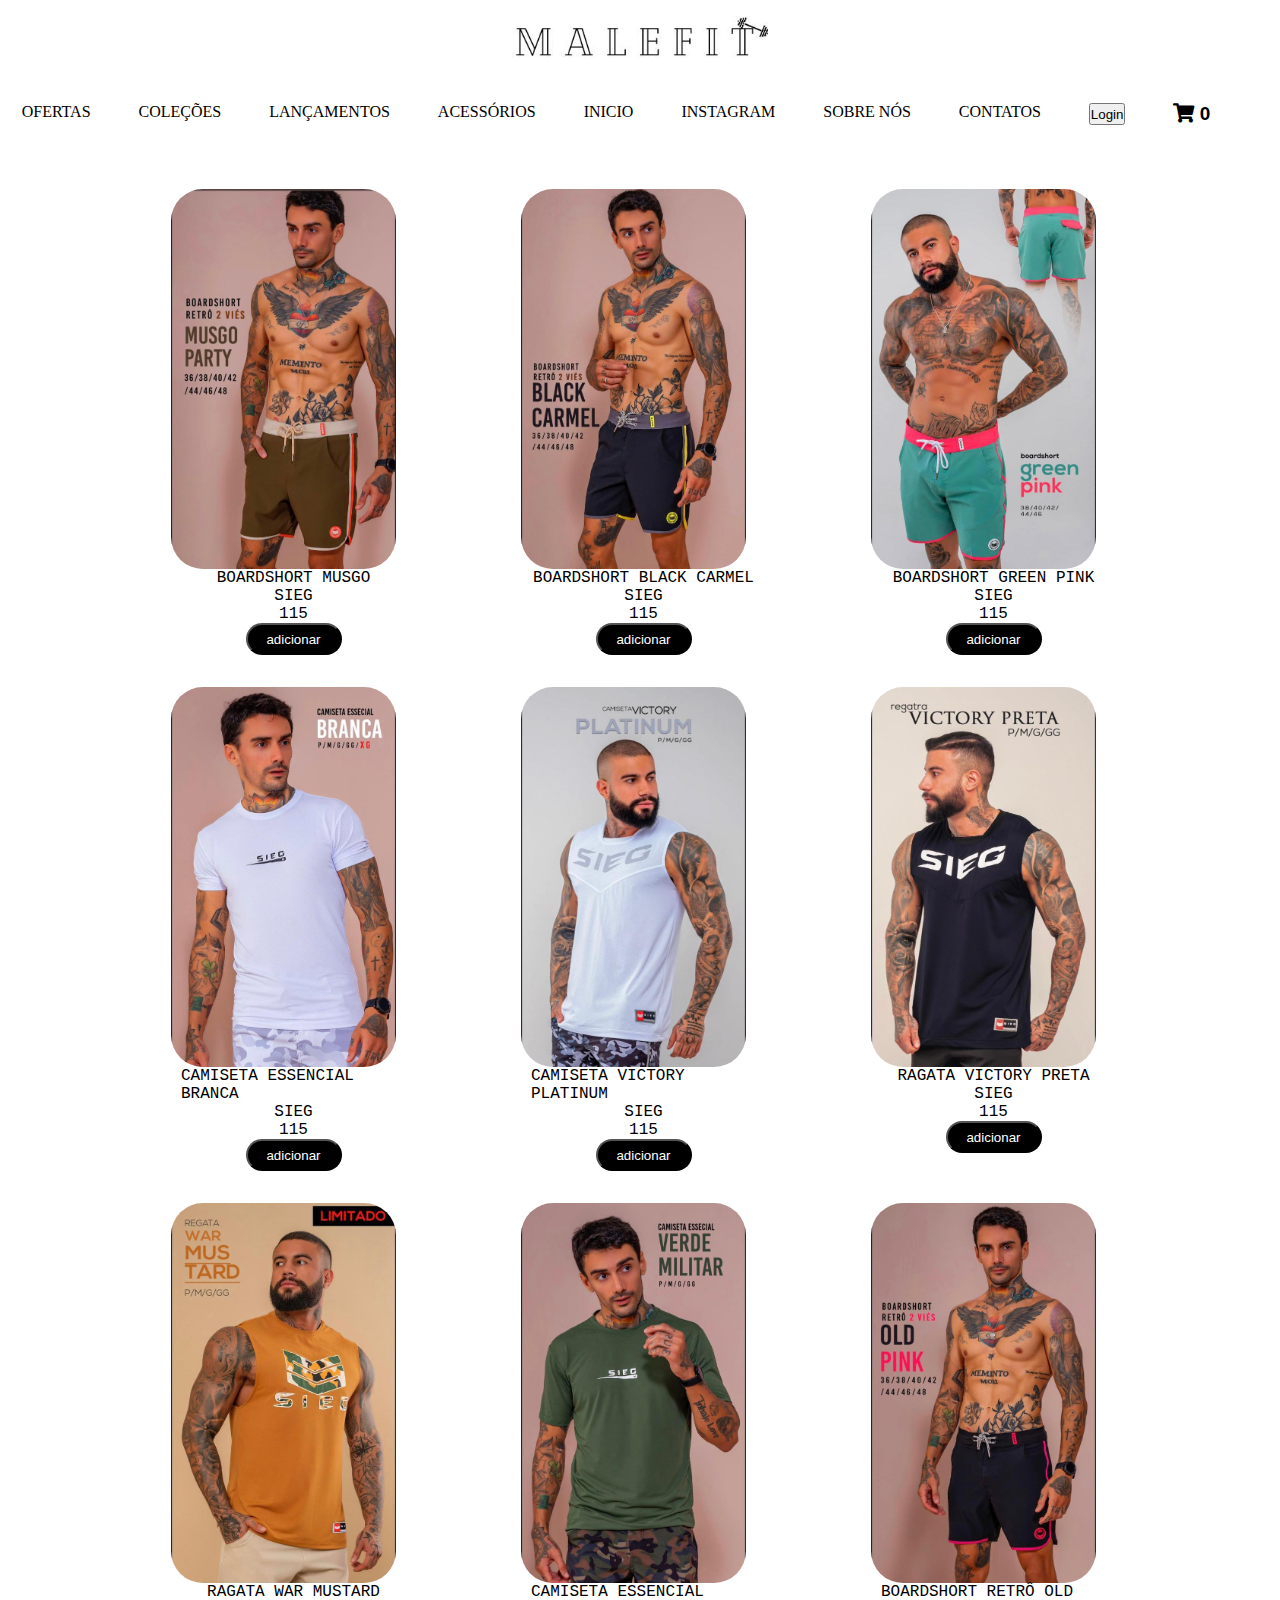
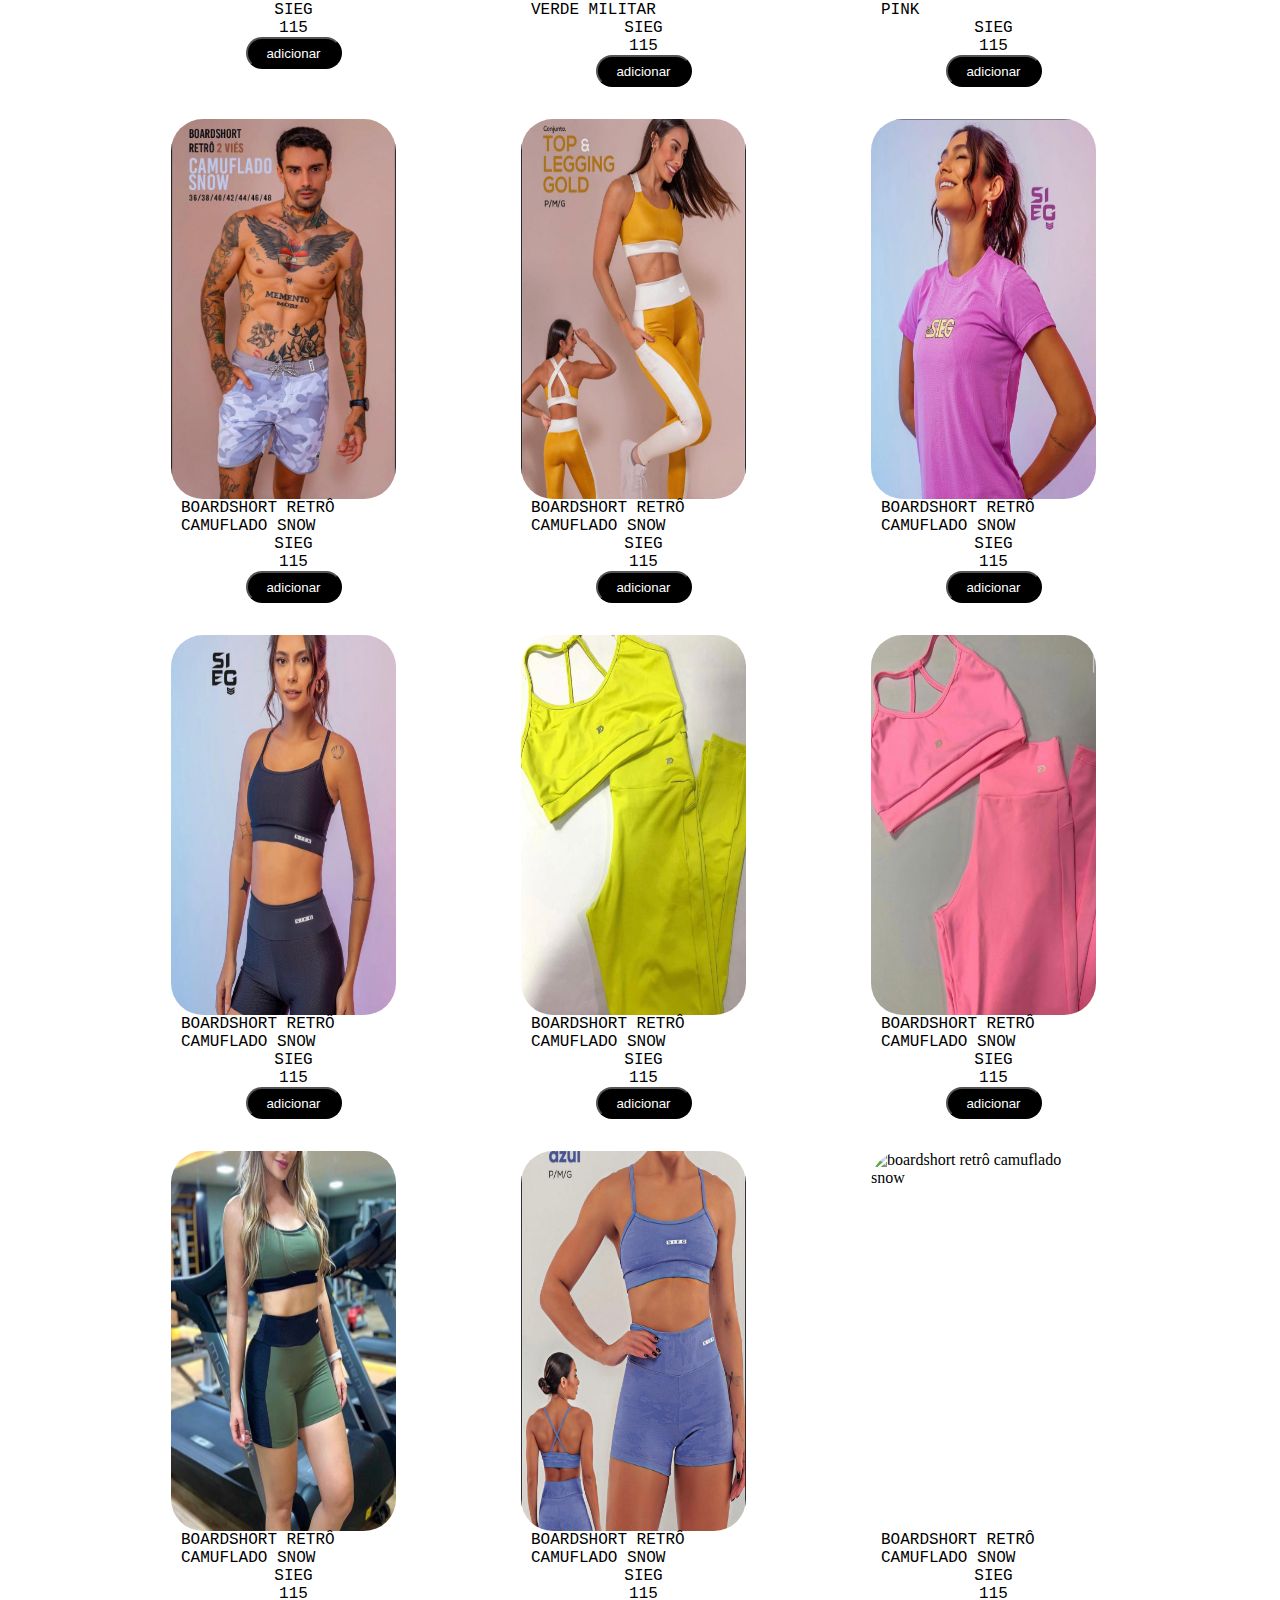
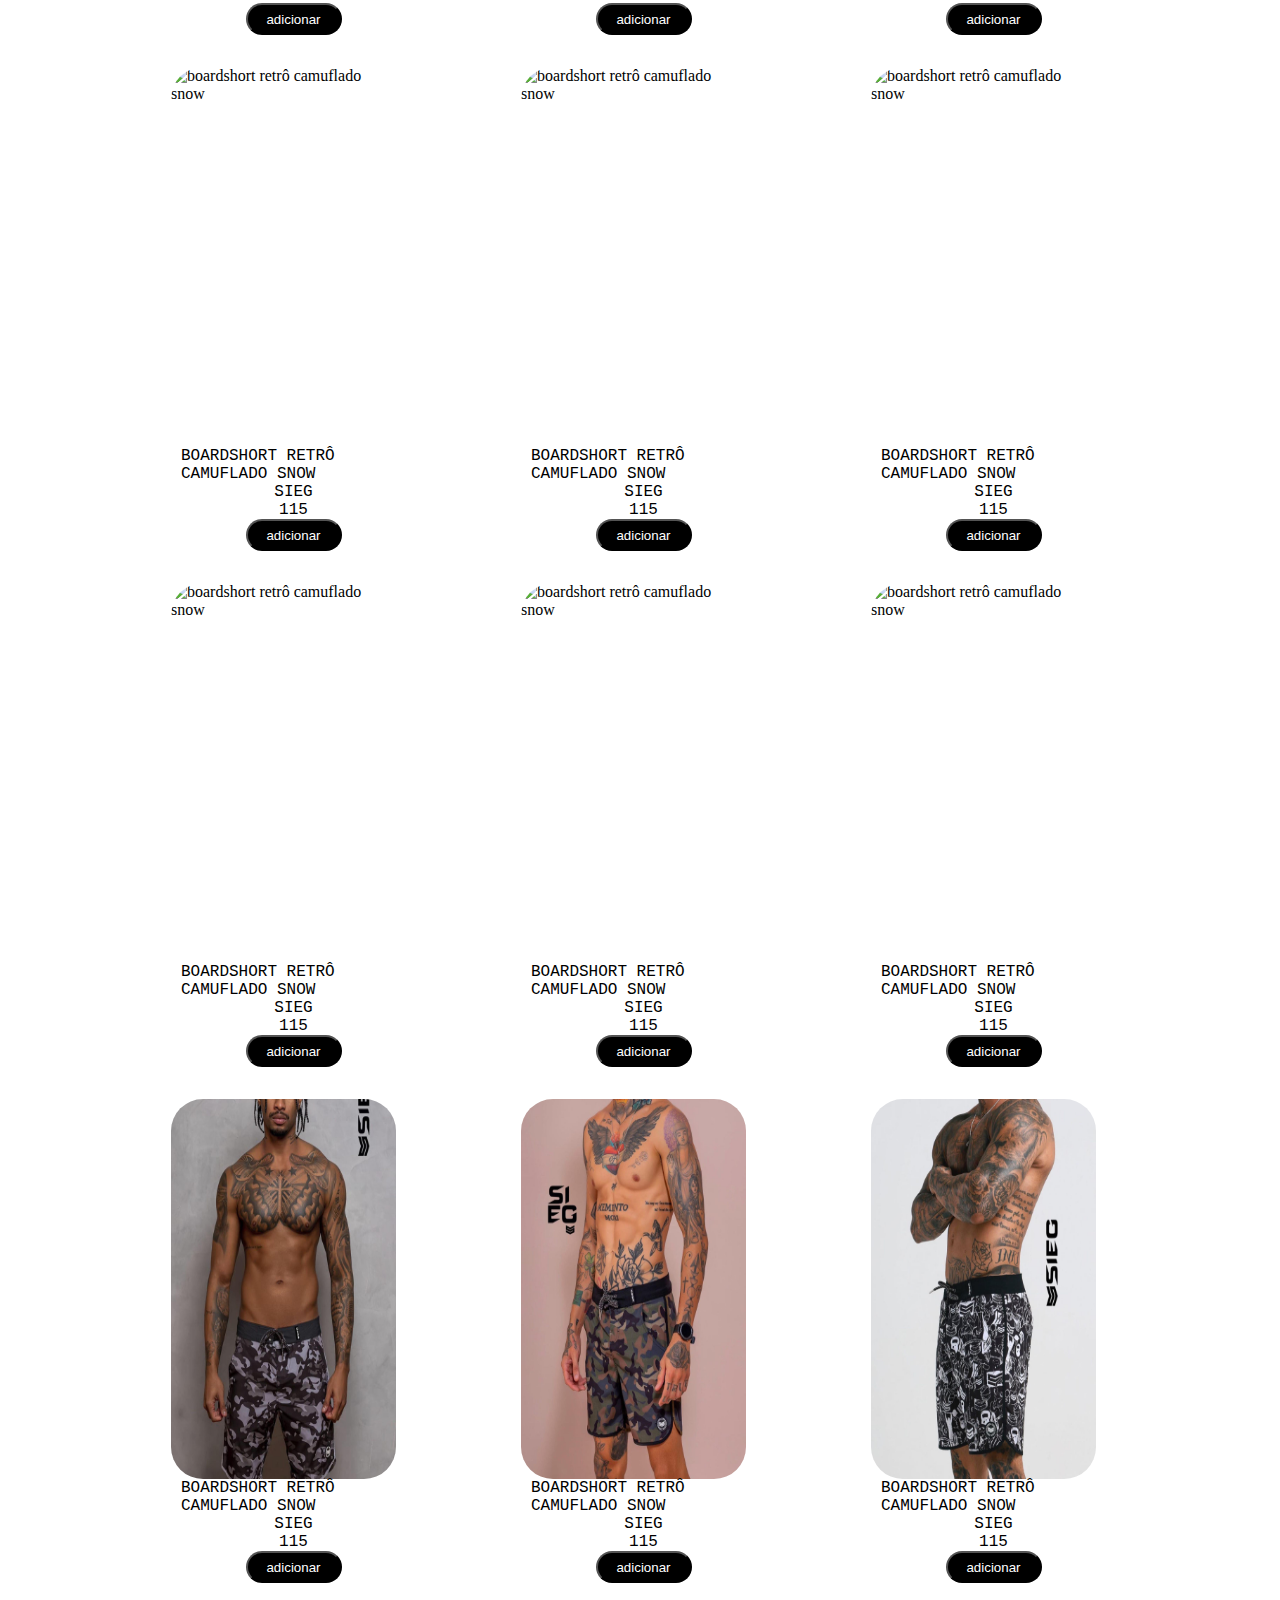
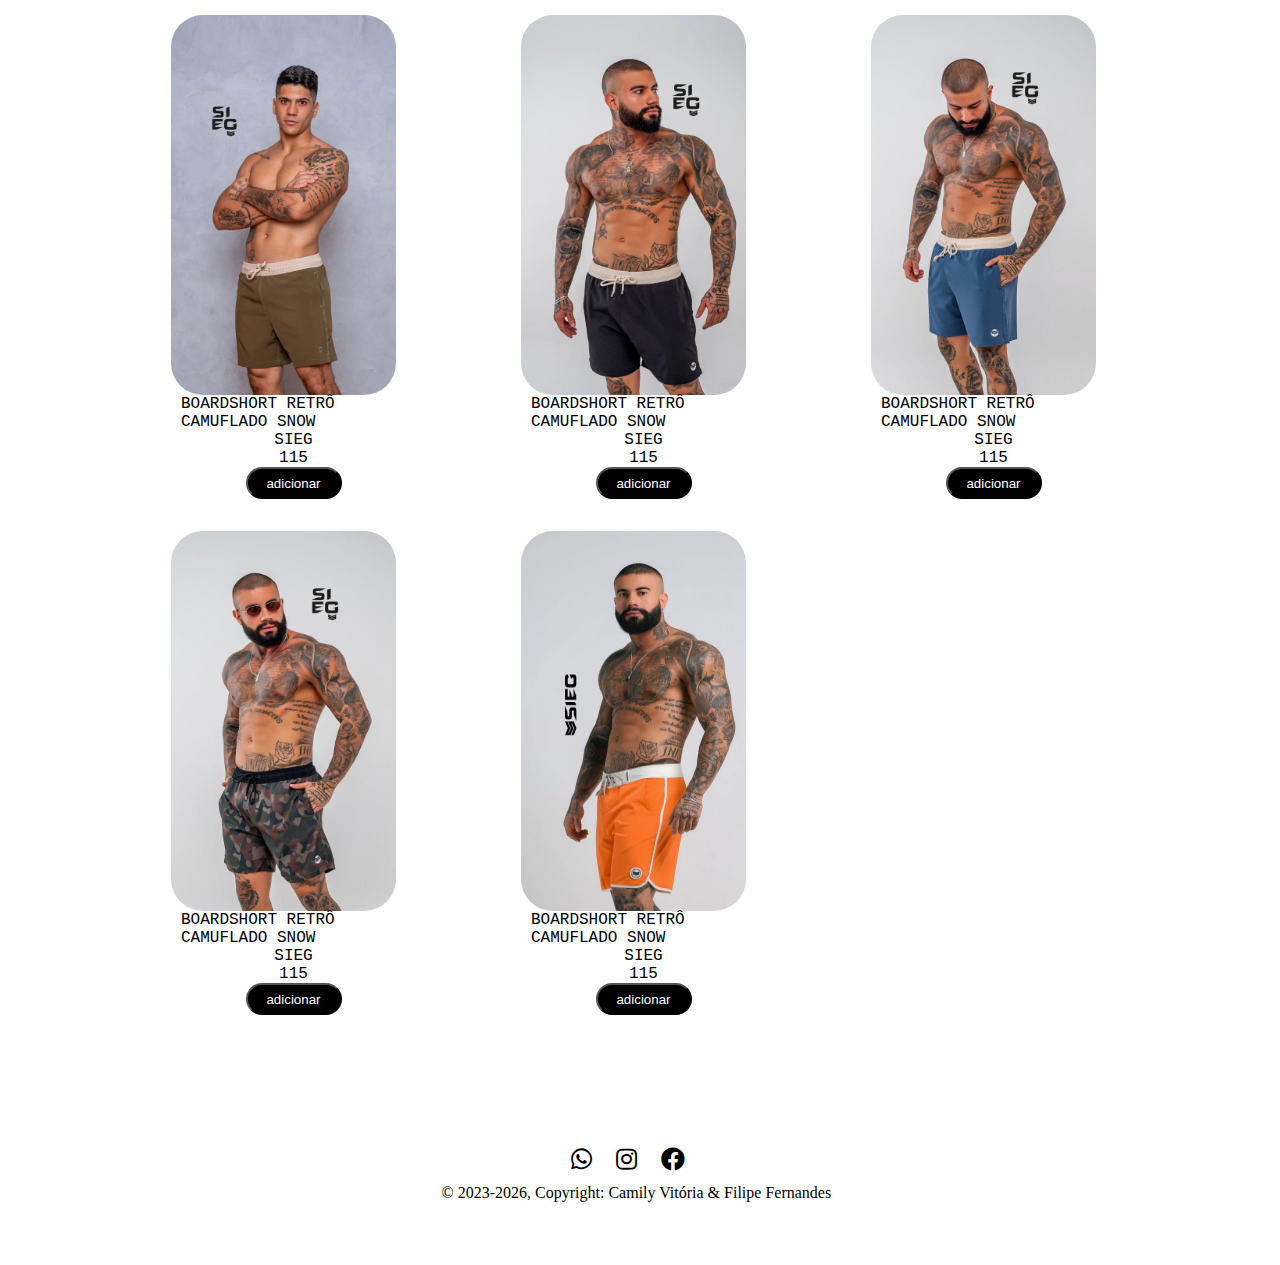
==== index.html @ 593d0f6f "update" ====
<!DOCTYPE html>
<html lang="pt-br">

<head>
  <meta charset="UTF-8">
  <meta name="viewport" content="width=device-width, initial-scale=1.0">
  <title>MALEFIT</title>
  <link rel="stylesheet" href="./style.css">
  <link rel="stylesheet" href="https://cdnjs.cloudflare.com/ajax/libs/font-awesome/5.15.3/css/all.min.css">


</head>

<body>
  <main>
    <header>
      <div class="logo">
        <img src="./img/LOGO3.jpg" alt="logotipo">
      </div>
      <nav>

        <ul>
          <li><a href="#">OFERTAS</a></li>
          <li><a href="#">COLEÇÕES</a></li>
          <li><a href="#">LANÇAMENTOS</a></li>
          <li><a href="#">ACESSÓRIOS</a></li>


          <li class="outra-lt-horizontal"><a href="#">INICIO</a></li>
          <li><a href="https://instagram.com/malefit_?igshid=MzRlODBiNWFlZA==">INSTAGRAM</a></li>
          <li><a href="https://www.instagram.com/s/aGlnaGxpZ2h0OjE4MDA0MzkyMjQ0ODIwNDk0?igshid=MzRlODBiNWFlZA==">SOBRE
              NÓS</a></li>
          <li><a href="https://biolink.website/malefit">CONTATOS</a></li>
          <button id="mostrarFormulario">Login</button>
          <button id="buttoncarrinho"><i class="fas fa-shopping-cart"></i> <span id="cartNumber">0</span></button>


          <div style="color: black;" id="cartNumber">
            
          </div>

        </ul>
      </nav>

    </header>

    </section>
    <div id="produtos-container"></div>
  </main>

  <footer>
    <ul class="social-icons">
      <li><a href="https://biolink.website/malefit"><i class="fab fa-whatsapp"></i></a></li>
      <li><a href="https://www.instagram.com/malefit_/"><i class="fab fa-instagram"></i></a></li>
      <li><a href="#"><i class="fab fa-facebook"></i></a></li>

      <li class="direitos"><a herf="#"></a></li>
      <div class="Copyright">
        <p>© 2023-2026, Copyright: Camily Vitória & Filipe Fernandes</p>
      </div>
    </ul>
  </footer>
  <script src="./views/Cart/scripts/produt.js"></script>
  <script src="./views/Cart/scripts/carrinho.js"></script>
  <script src="./views/Cart/scripts/login.js"></script>
</body>

</html>
---- style.css ----
/* todos respeitam a sua regra */
* {
    margin: 0;
    padding: 0;
    box-sizing: border-box;
}

body {
    background-color: #fff;
    display: flex;
    flex-direction: column;
}

/* Estilos para o cabeçalho */
header {
    background-color: white;
    color: white;
    width: 100%;
    height: 100%;
    display: flex;
    justify-content: center;
    align-items: center;
    flex-direction: column;
}

/* Estilos para o logotipo */

.logo {
    width: 20%;
    height: 20%;
}

.logo img {
    width: 100%;
    height: 100%;
    background-size: cover;
    margin-top: 1rem;
    margin-bottom: 2rem;

}


/* Estilos para o menu de navegação */
nav ul {
    list-style: none;
    display: flex;
    gap: 3rem;
    padding-top: 0.313rem;
    margin-bottom: 2rem;
}


nav a {
    text-decoration: none;
    color: black;
}

/* segunda lista*/
.outra-lt {
    list-style-type: none;
    padding: 6px;
    margin-left: 3.125rem;

}

.outra-lt-horizontal li {
    display: inline-block;
    margin-right: 0.625rem;

}

footer {
    color: white;
    text-align: center;
    padding: 1.25rem;
    background-color: white;
    color: #fff;
    margin-top: 5rem;

}

.social-icons {
    list-style: none;
    padding: 0;

}

.social-icons li {
    display: inline-block;
    margin: 0 0.625rem;
}

.social-icons a {
    color: black;
    text-decoration: none;
    font-size: 1.5rem;
}

.direitos {
    margin-left: 100%;

}

/* copyrigt customization */
.Copyright {

    color: black;
    display: flex;
    position: relative;
    margin-left: 34%;
    margin-top: 0.625rem;

}


#buttoncarrinho {
    border: none;
    background-color: white;
    color: black;
    font-weight: bold;
    cursor: pointer;
    font-size: 1.188rem;
}



#buttoncarrinho:hover {
    background-color: transparent;
    color: rgb(3%, 60.3%, 0%);
}

/* styles da li */
.a {
    text-decoration: none;
    color: inherit;
    transition: 0.5s all ease;
}

.ul {
    display: flex;
    justify-content: center;

}

ul li {
    list-style: none;
    cursor: pointer;

}

ul:hover a:hover {
    color: rgb(211, 211, 211);
    text-decoration: underline;
}

#produtos-container {
    width: 100%;
    height: 100%;
    display: grid;
    grid-template-columns: repeat(auto-fit, minmax(14.063rem, 21.875rem));
    margin: 0 0 0 1.25rem;
    padding: 1rem;
    justify-content: center;
    /* Centraliza horizontalmente */
    align-content: center;
}

#produtos-container>div {
    width: 10%;
    height: 10%;
    display: grid;
    grid-template-columns: repeat(auto-fit, minmax(14.063rem, 21.875rem));
    margin: 0 0 0 1.25rem;
    padding: 1rem;
}

/* alteração de todas as img */

#produtos-container>div>img {
    width: 14.063rem;
    height: 23.75rem;
}

/* criação da div para alterar formato dos cards */

#produtos-container>div>.description-contatiner {
    display: grid;
    grid-template-columns: repeat(auto-fit, minmax(14.063rem, 21.875rem));
    margin: 0 0 0 1.25rem;
    justify-content: center;
    /* Centraliza horizontalmente */
    align-content: center;

}

#produtos-container>div>.description-contatiner>p {
    color: black;
    font-family: OCR A Std, monospace;
    display: flex;
    justify-content: center;
    align-items: center;
    text-transform: uppercase;
}

/* div buttondescription alterações */

#produtos-container>div>.description-contatiner.buttondescription {
    border-radius: 2rem;
    justify-content: center;
}

.buttondescription {
    display: flex;
    justify-content: center;
}

/* alteração interna do button*/
.buttonchange {
    border-radius: 6rem;
    width: 6rem;
    height: 2rem;
    background-color: black;
    color: #fff;
    cursor: pointer;
    /* Altera o cursor para uma mão ao passar o mouse */
    transition: background-color 0.3s ease;
}

.buttonchange:hover {
    background-color: green;
}


/* Estlização das imagens */

img.imageChange {
    border-radius: 2rem;

}
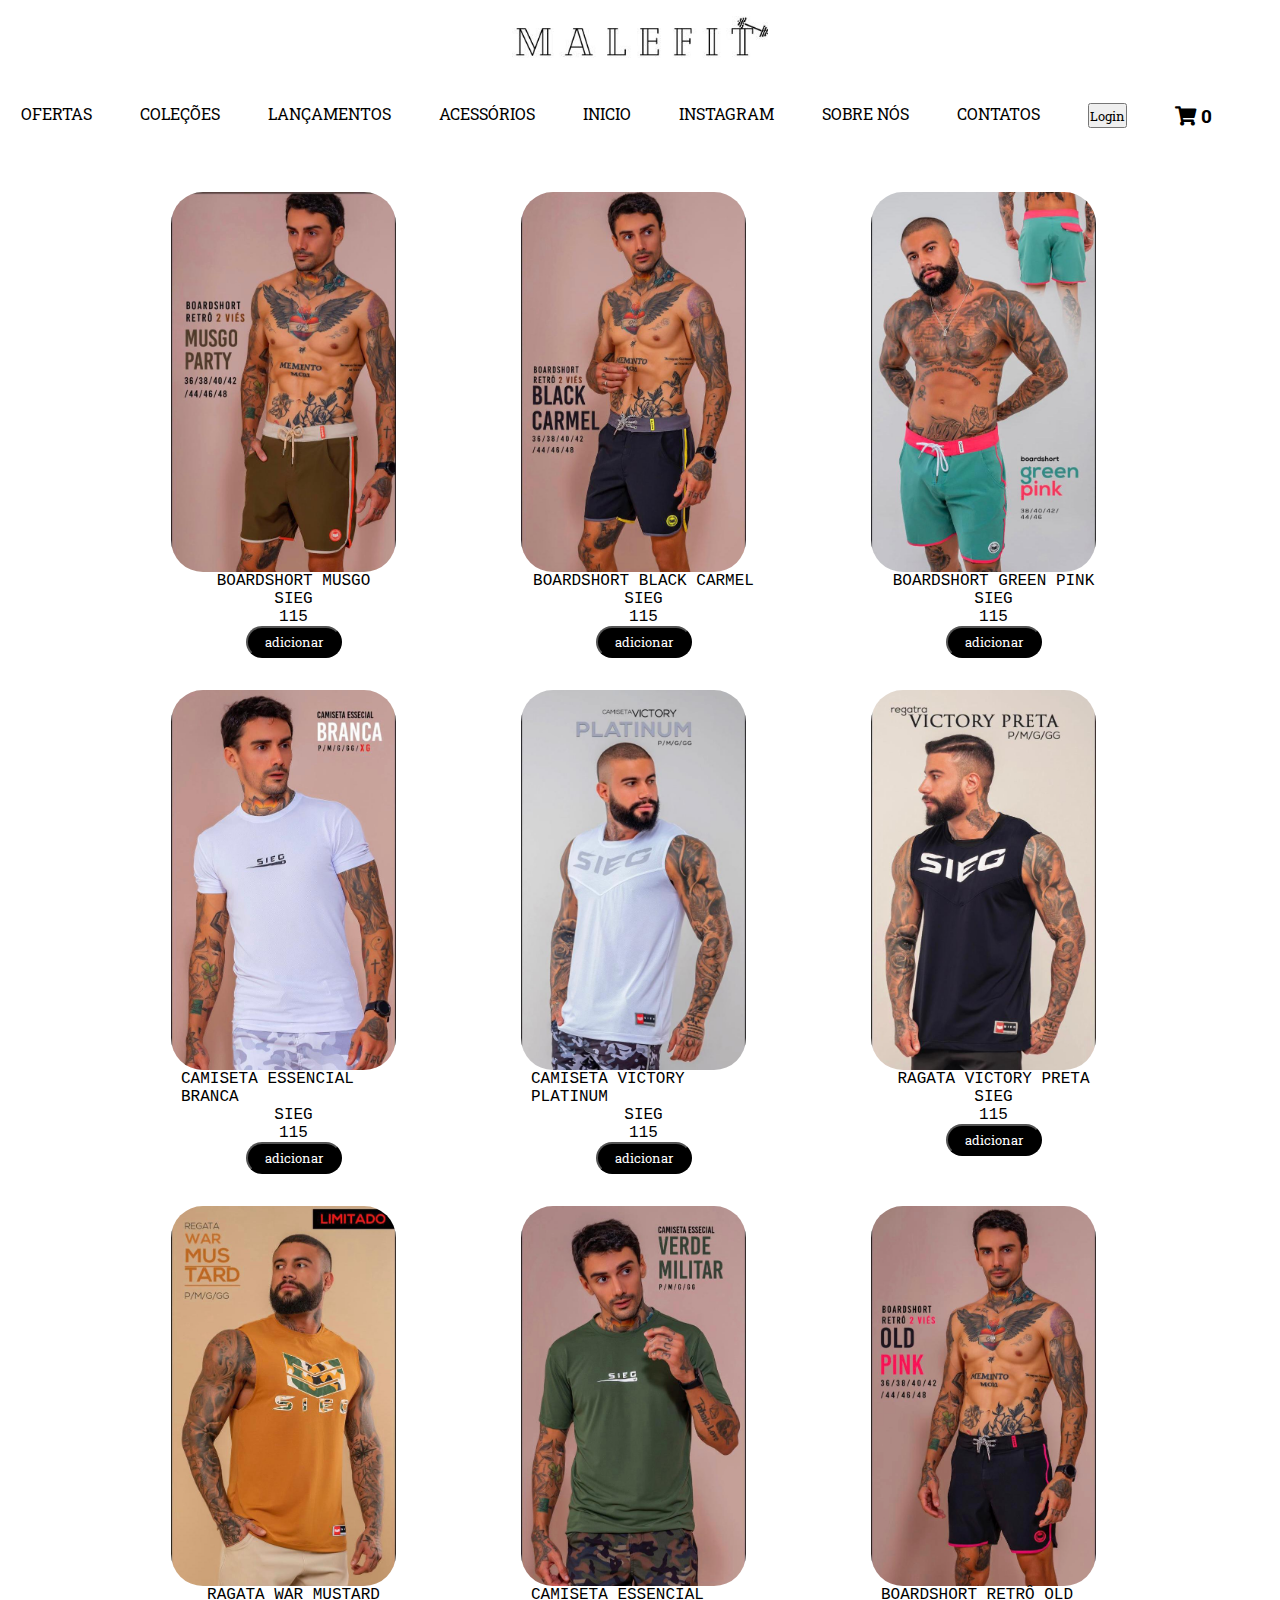
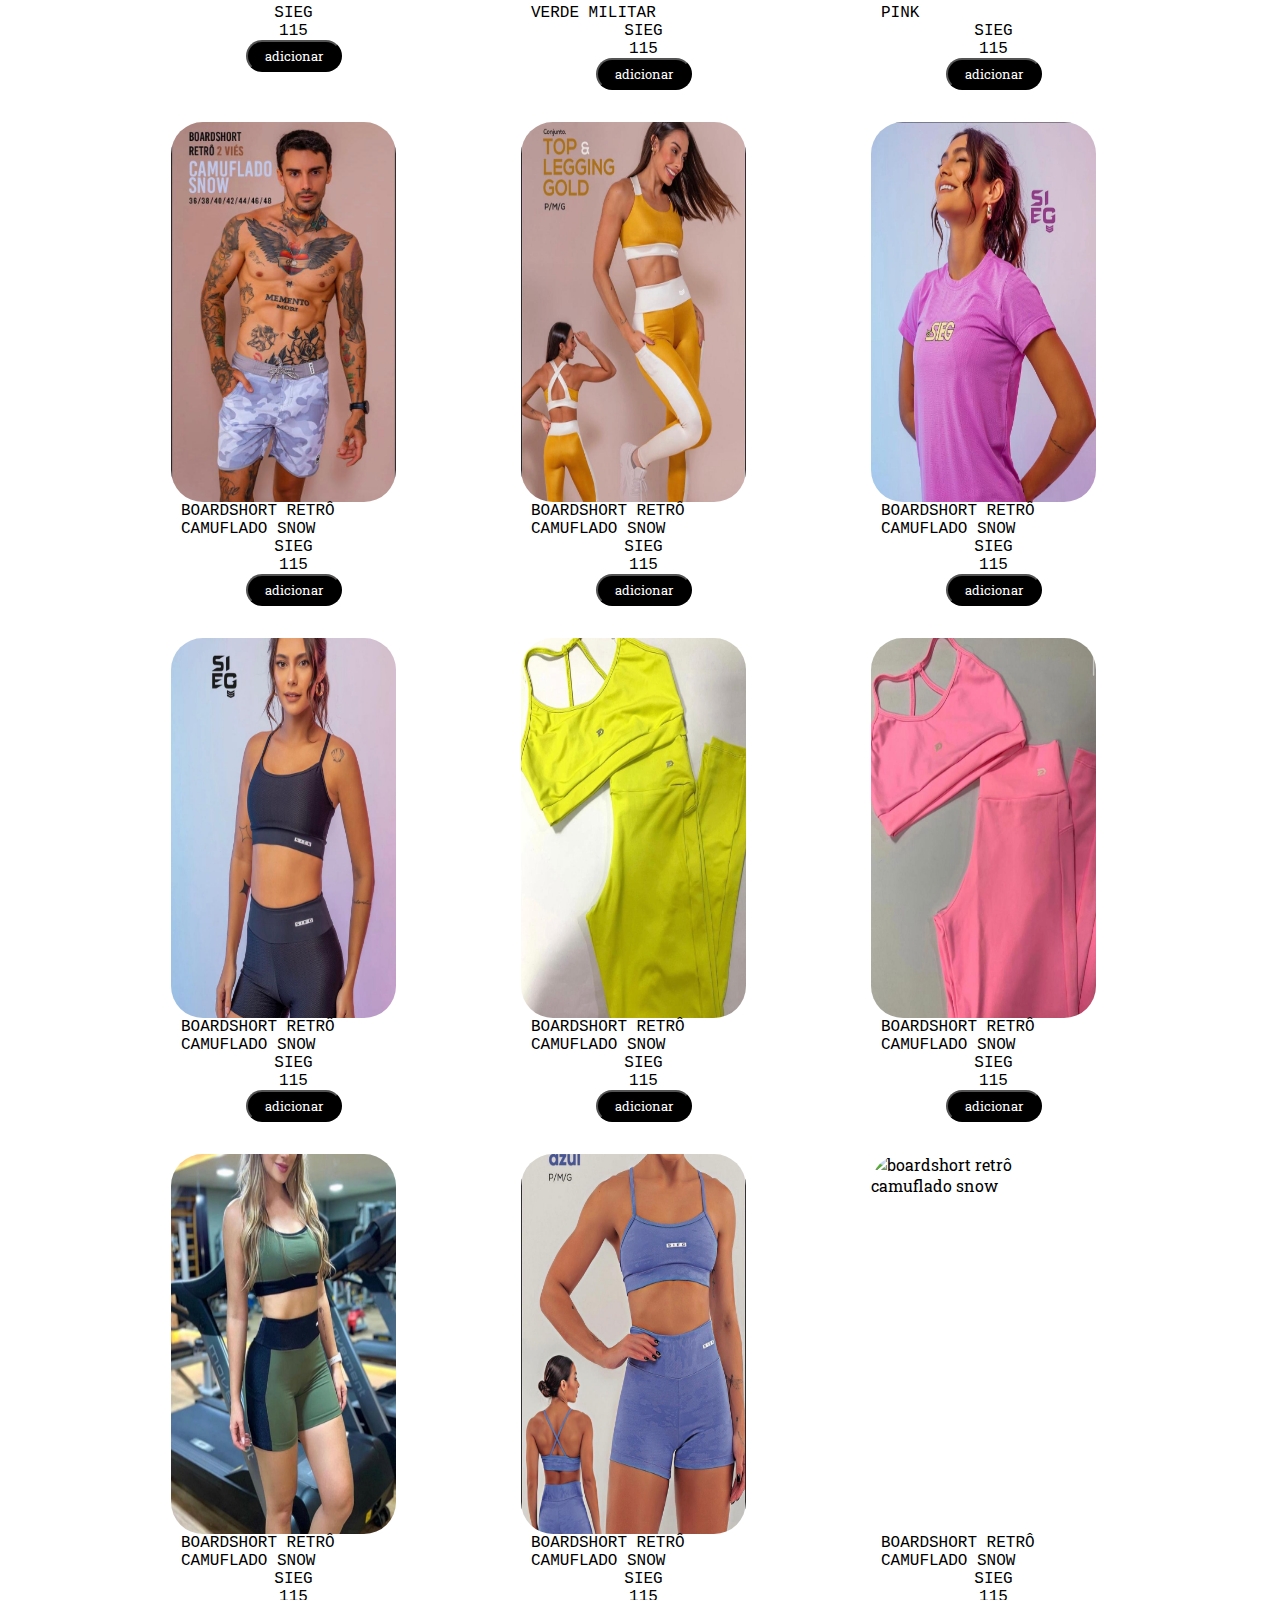
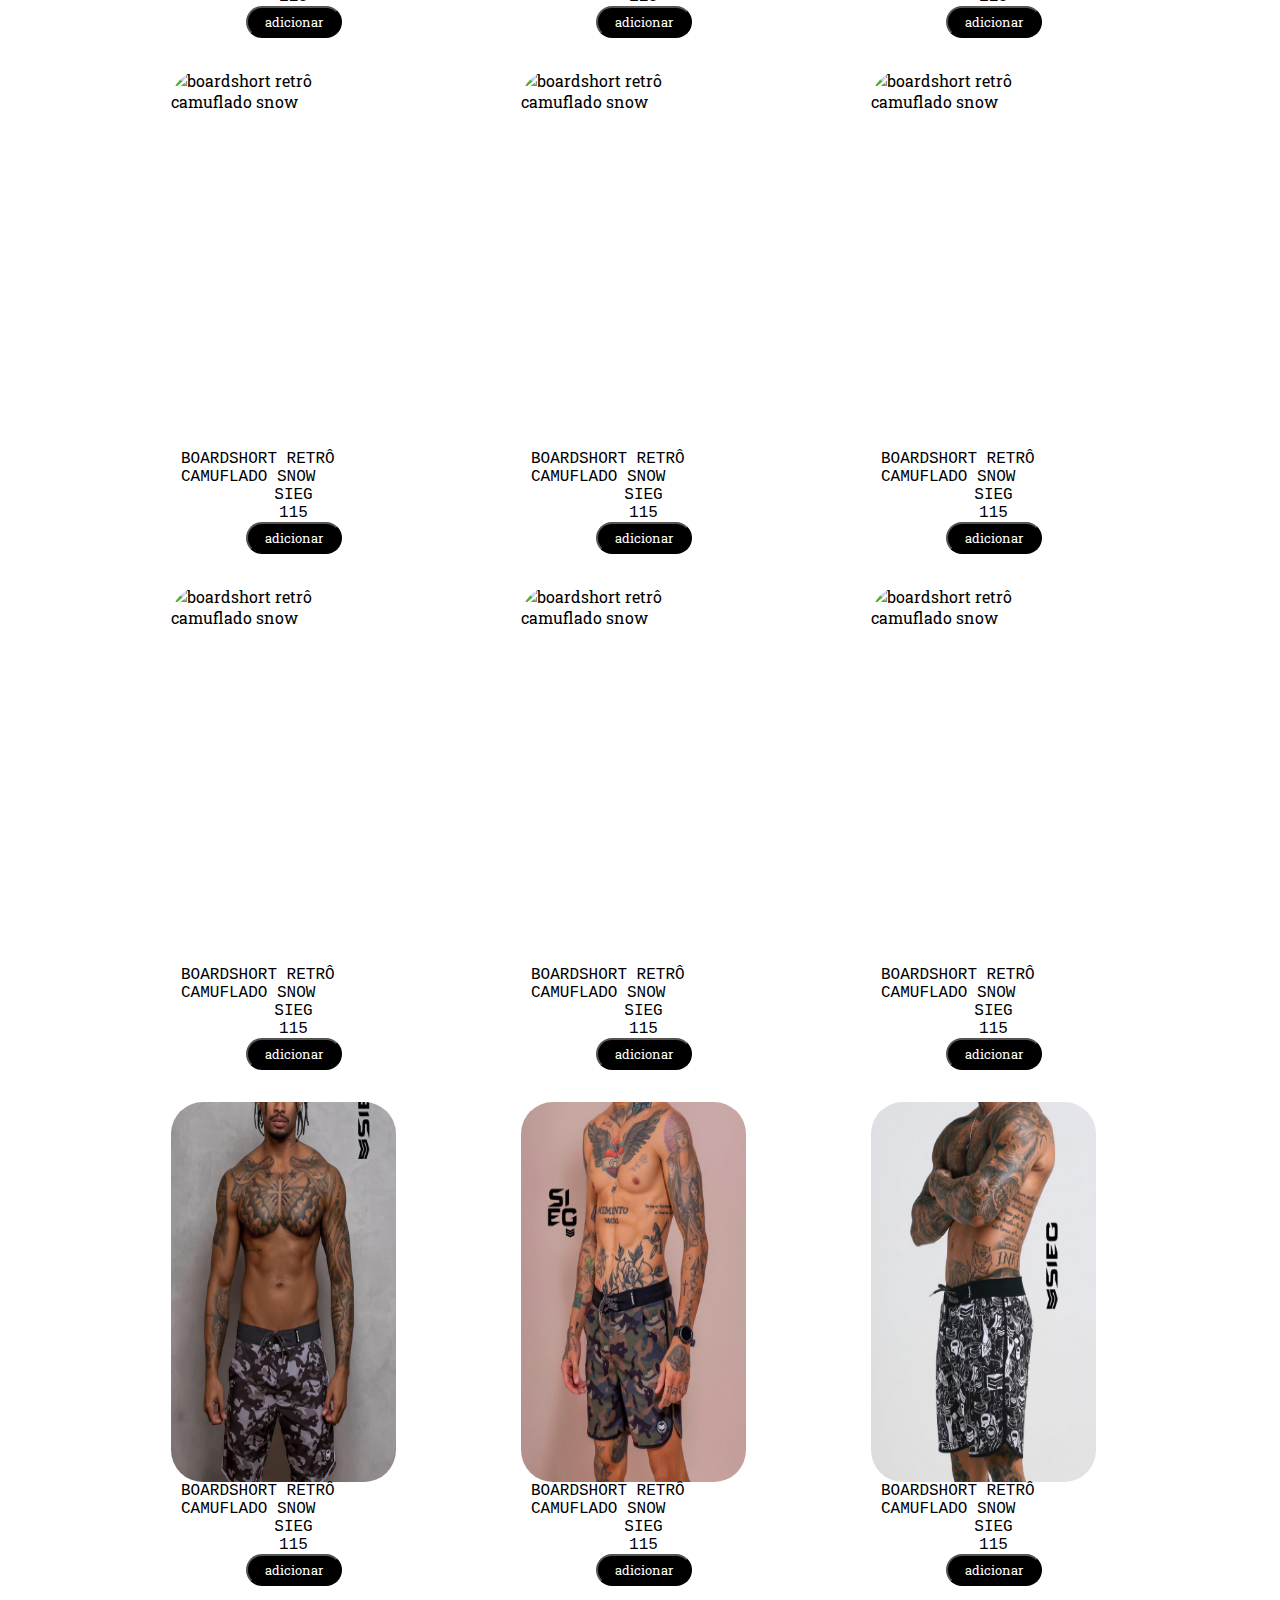
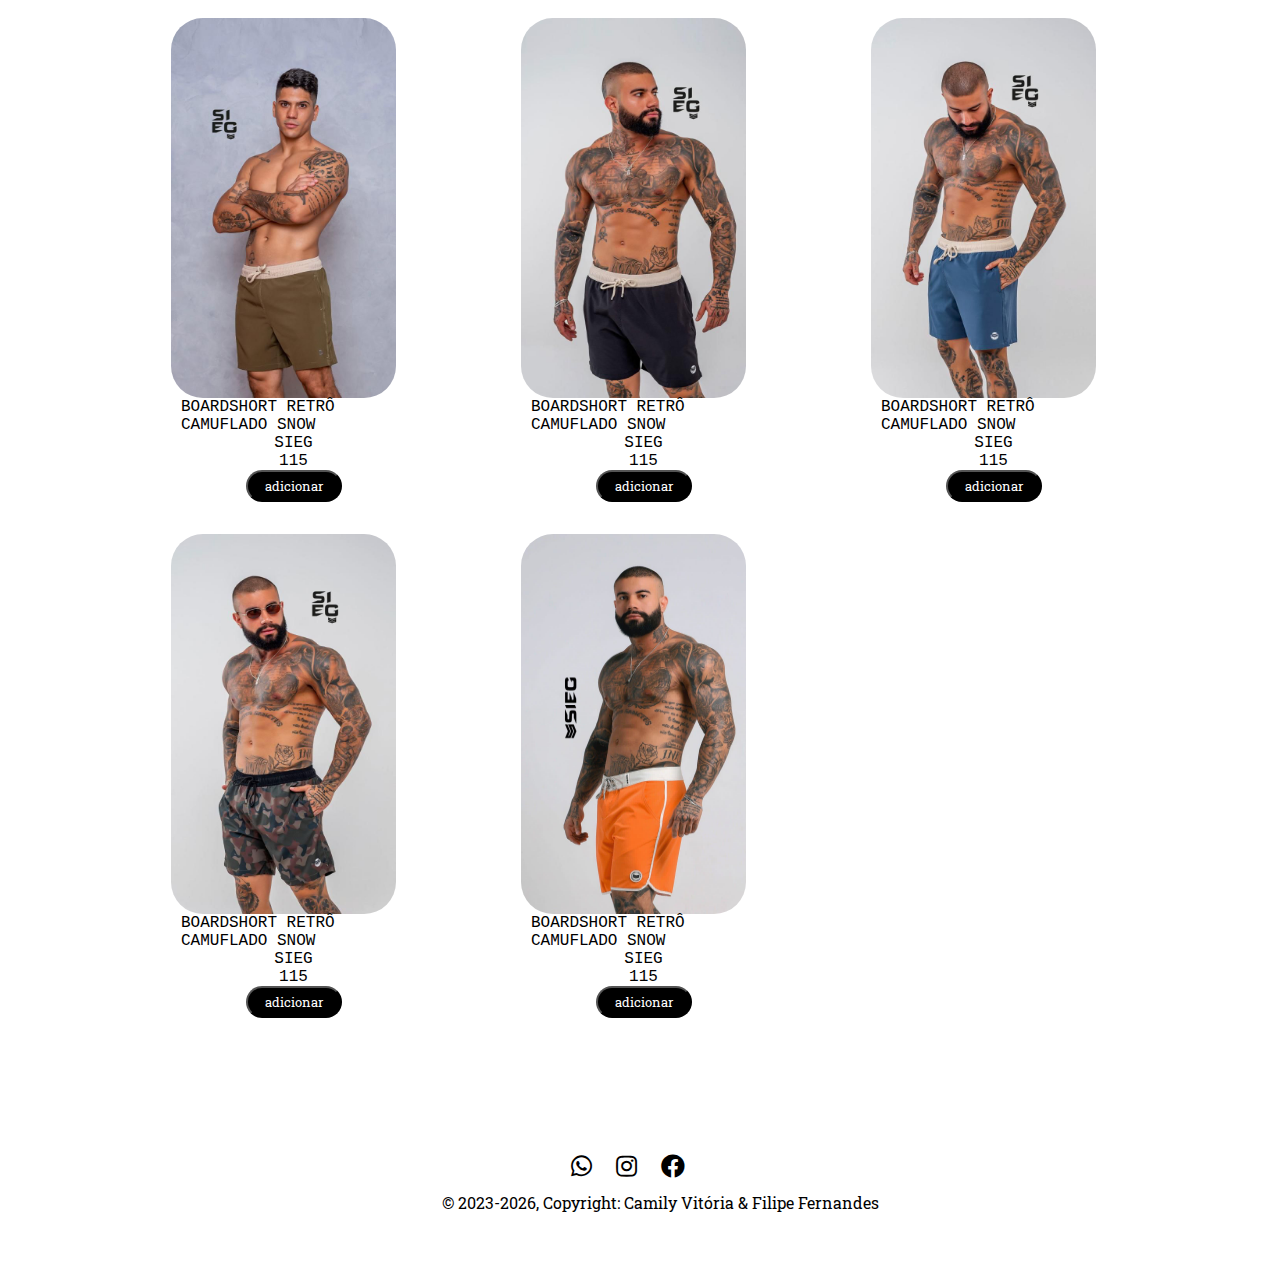
==== commit bca8d1ac: "update" ====
--- a/index.html
+++ b/index.html
@@ -48,6 +48,24 @@
     <div id="produtos-container"></div>
   </main>
 
+
+  <div class="login-modal">
+    <div id="conteudo">
+      <img src="./img/LOGO3.jpg" class="avatar">
+      <h1>Logar aqui</h1>
+       <form>
+          <p>Usuário</p>
+          <input type="text" name="usuario" placeholder="Entre com o Usuário">
+          <p>Senha</p>
+          <input type="password" name="senha" placeholder="Entre com o senha">
+          <button type="submit">Login</button>
+          <a href="#">Esqueci a senha</a>
+       </form>
+  </div>
+  <img src="img/x.svg" alt="" class="close-menu">
+  </div>
+
+  
   <footer>
     <ul class="social-icons">
       <li><a href="https://biolink.website/malefit"><i class="fab fa-whatsapp"></i></a></li>
@@ -63,6 +81,9 @@
   <script src="./views/Cart/scripts/produt.js"></script>
   <script src="./views/Cart/scripts/carrinho.js"></script>
   <script src="./views/Cart/scripts/login.js"></script>
+
+
+  
 </body>
 
 </html>--- a/style.css
+++ b/style.css
@@ -1,8 +1,13 @@
 /* todos respeitam a sua regra */
+
+  @import url('https://fonts.googleapis.com/css2?family=Roboto+Slab:wght@400;500;600;700;800&display=swap');
+
+
 * {
     margin: 0;
     padding: 0;
     box-sizing: border-box;
+    font-family: 'Roboto Slab', serif;
 }
 
 body {
@@ -141,6 +146,7 @@
     justify-content: center;
 
 }
+
 
 ul li {
     list-style: none;
@@ -236,4 +242,79 @@
 img.imageChange {
     border-radius: 2rem;
 
+}
+.login-modal{
+    display: none;
+    position: absolute;
+    box-shadow: 0.1rem 0.1rem 0.1rem 0.1rem black;
+    background-color: #FFF;
+    right: 0;
+    height: 40rem;
+    padding-top: 2rem;
+    animation: animation .3s linear forwards;
+    
+
+    > #conteudo {
+        margin-top: 1rem;
+    
+        >h1 {
+            text-align: center;
+        }
+
+        > form {
+            display: flex;
+            flex-direction: column;
+            padding-inline: 2rem;
+            margin-top: 1rem;
+            gap: 1rem;
+            
+            > p {
+                font-size: 1.2rem;
+                font-weight: 600;
+            }
+
+            >input{
+                border: 1px solid rgba(128, 128, 128, 0.46);
+                padding: 0.7rem 1rem;
+                outline: none;
+                font-size: 1rem;
+            }
+
+            > button {
+                border: none;
+                padding-block: .8rem;
+                font-size: 1rem;
+                background-color: ;
+            }
+            
+        }
+    }
+  
+    > img {
+      position: absolute;
+      top: .5rem;
+      right: .5rem;
+      width: 1.2rem;
+      cursor: pointer;
+    }
+
+}
+.login-modal.active{
+    display: block;
+}
+@keyframes animation {
+    0%{
+        opacity: 0;
+        right: -10rem;
+        transform: scale(0.5);
+        
+    }
+    100%{
+    opacity: 1;
+    transform: scale(1);
+
+
+    right: 0;
+    
+    }
 }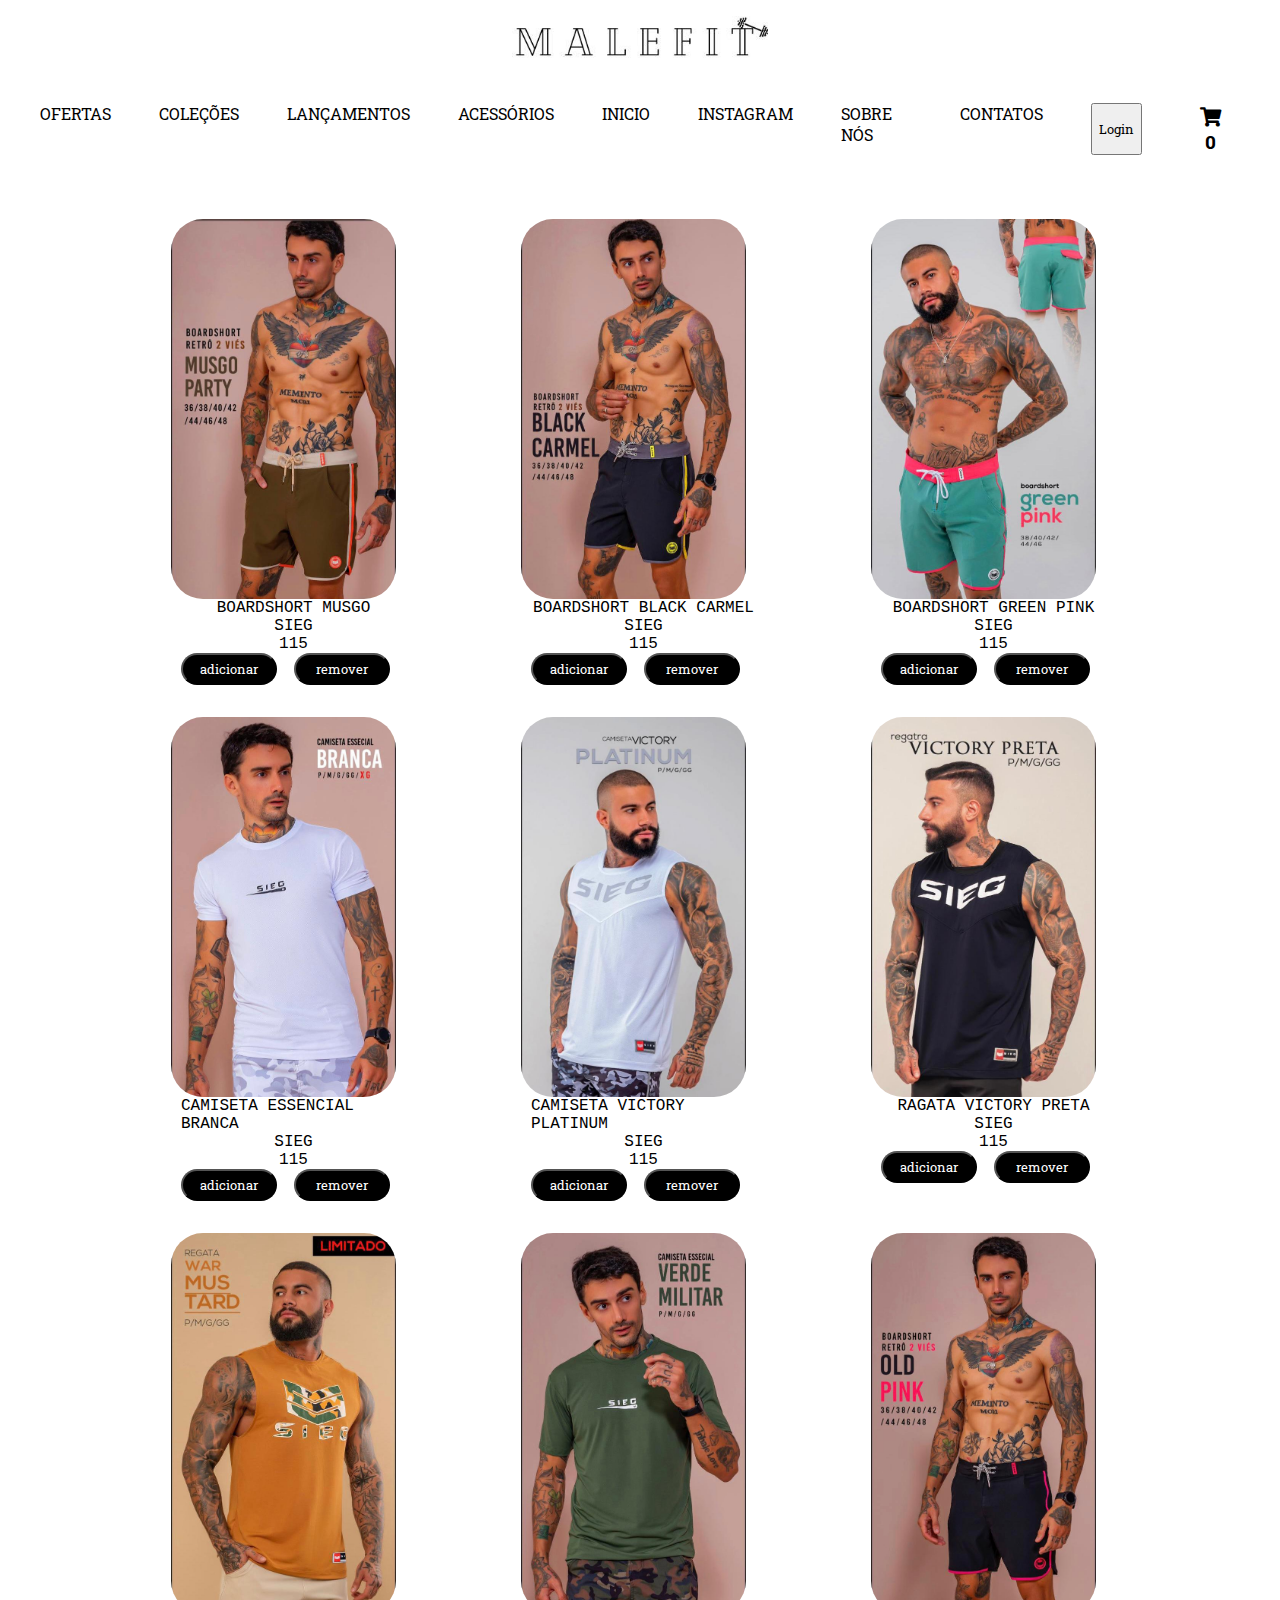
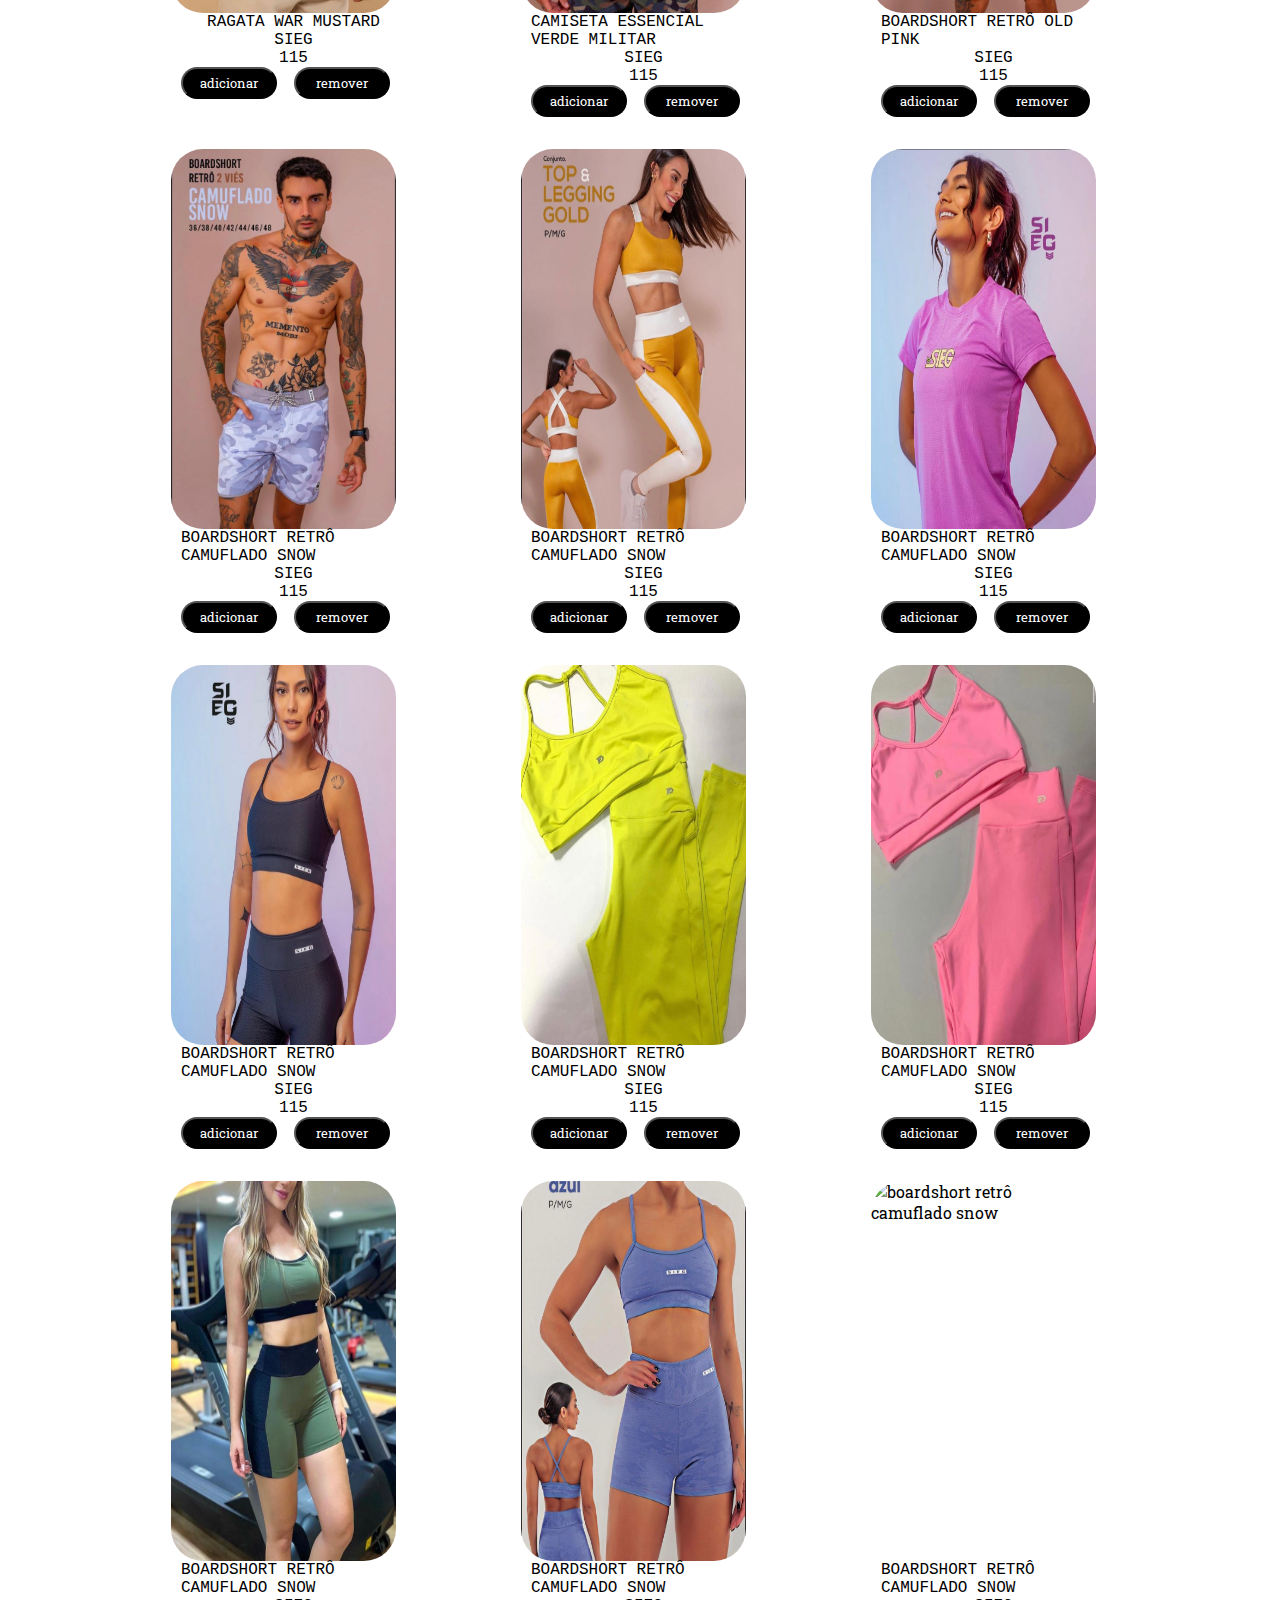
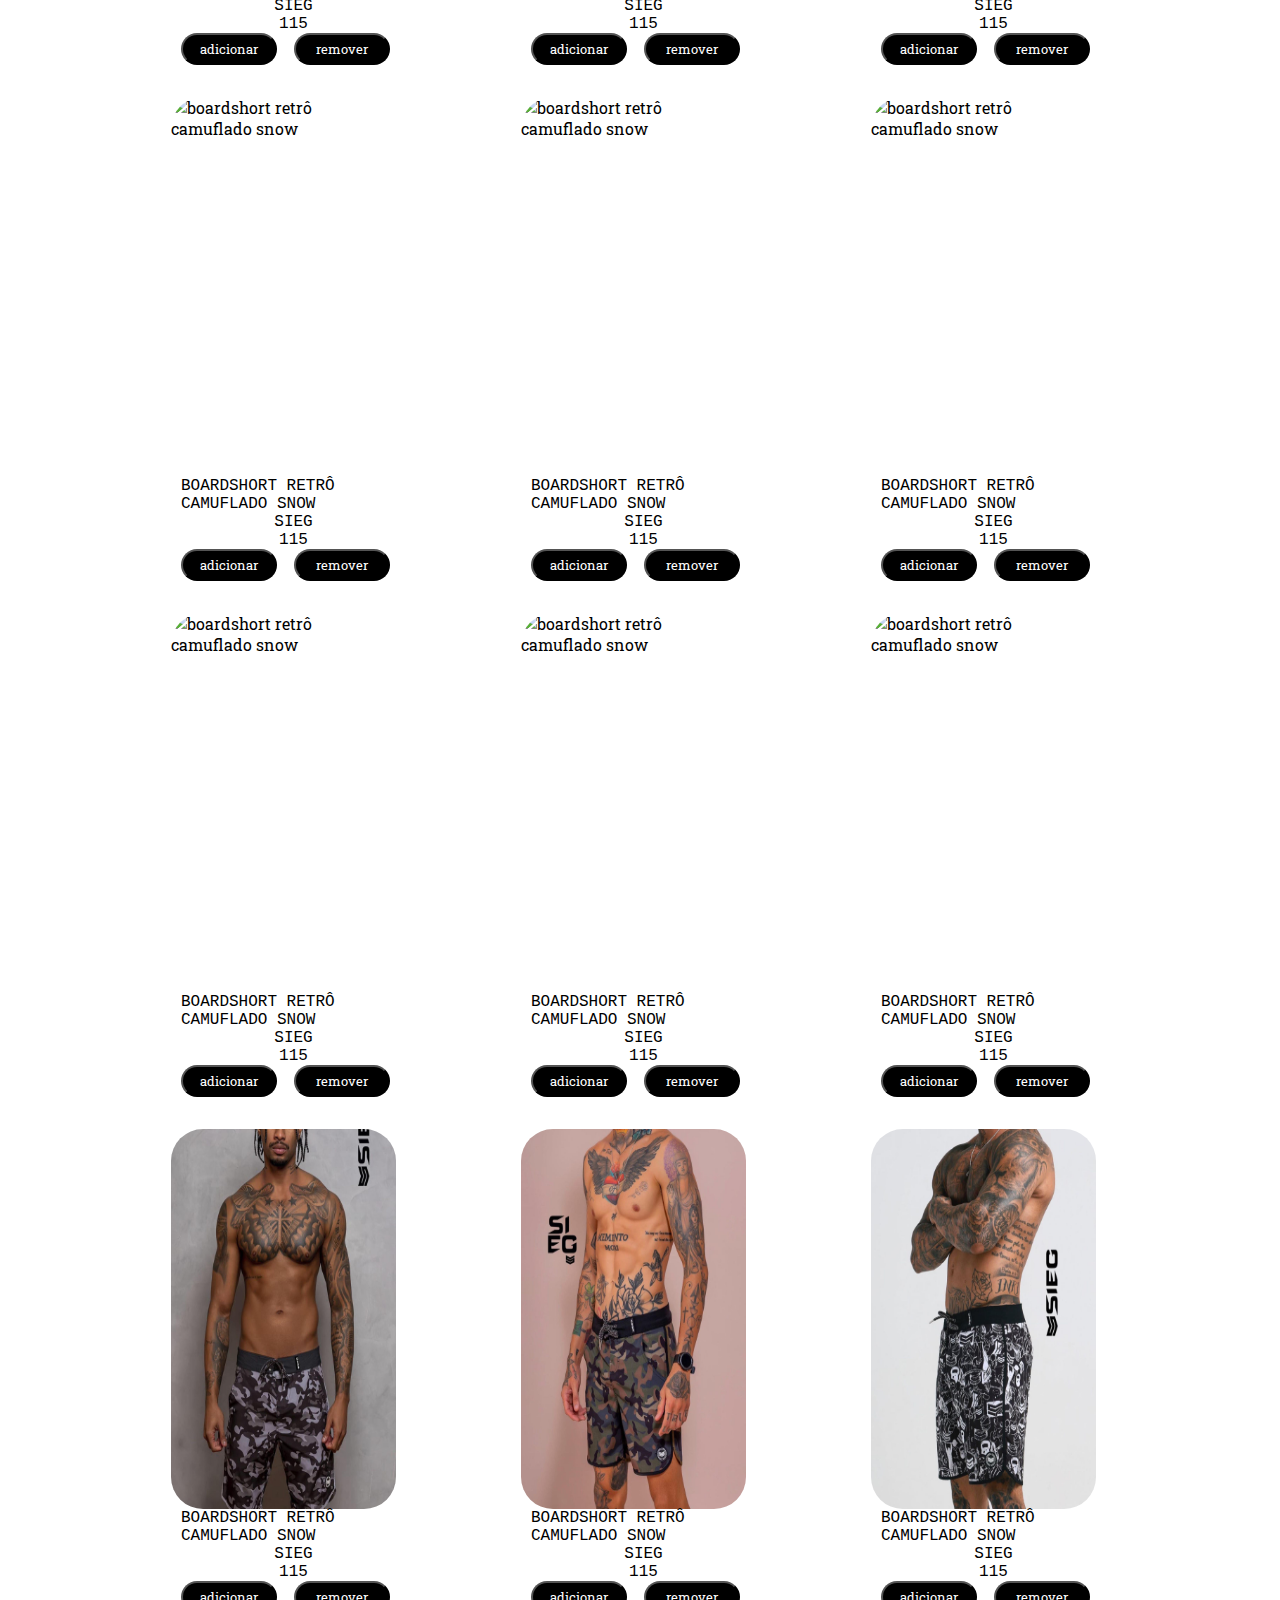
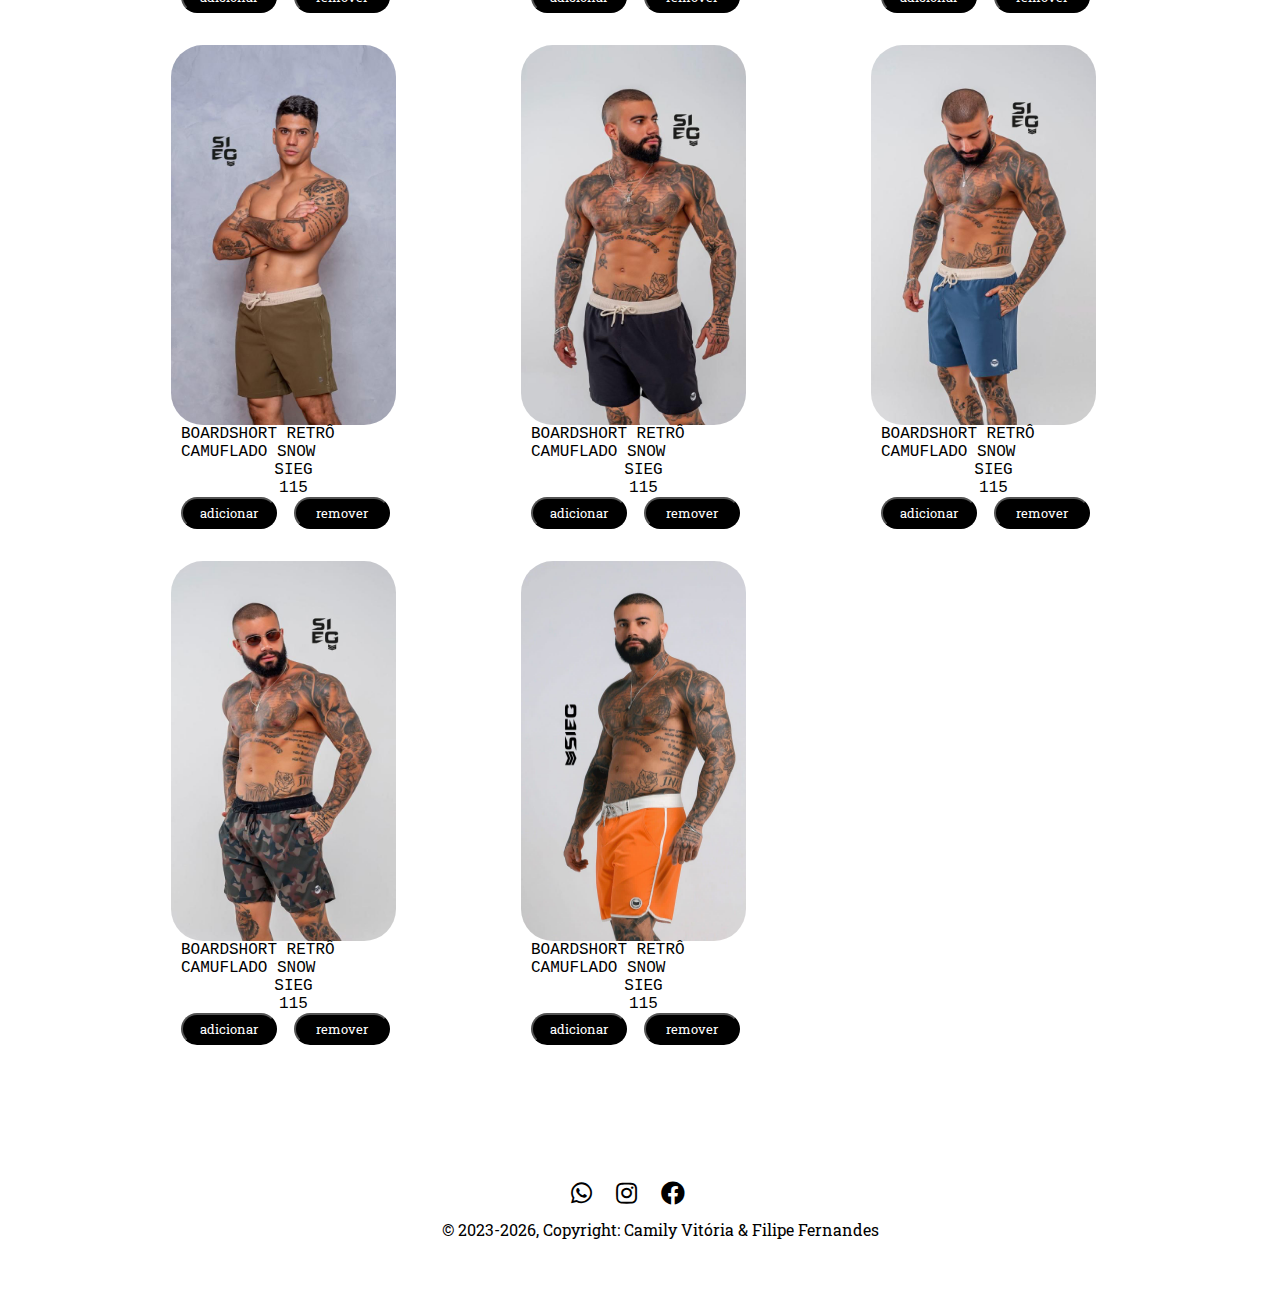
==== commit 61776299: "up" ====
--- a/index.html
+++ b/index.html
@@ -61,8 +61,8 @@
           <button type="submit">Login</button>
           <a href="#">Esqueci a senha</a>
        </form>
-  </div>
-  <img src="img/x.svg" alt="" class="close-menu">
+   </div>
+   <img src="img/x.svg" alt="" class="close-menu">
   </div>
 
   
--- a/style.css
+++ b/style.css
@@ -1,11 +1,11 @@
 /* todos respeitam a sua regra */
 
-  @import url('https://fonts.googleapis.com/css2?family=Roboto+Slab:wght@400;500;600;700;800&display=swap');
+@import url('https://fonts.googleapis.com/css2?family=Roboto+Slab:wght@400;500;600;700;800&display=swap');
+
 
 
 * {
     margin: 0;
-    padding: 0;
     box-sizing: border-box;
     font-family: 'Roboto Slab', serif;
 }
@@ -127,8 +127,6 @@
     font-size: 1.188rem;
 }
 
-
-
 #buttoncarrinho:hover {
     background-color: transparent;
     color: rgb(3%, 60.3%, 0%);
@@ -216,8 +214,8 @@
 }
 
 .buttondescription {
-    display: flex;
-    justify-content: center;
+    display: grid;
+    grid-template-columns: 1fr 1fr;
 }
 
 /* alteração interna do button*/
@@ -228,7 +226,6 @@
     background-color: black;
     color: #fff;
     cursor: pointer;
-    /* Altera o cursor para uma mão ao passar o mouse */
     transition: background-color 0.3s ease;
 }
 
@@ -236,14 +233,30 @@
     background-color: green;
 }
 
+.buttonremove {
+    border-radius: 6rem;
+    width: 6rem;
+    height: 2rem;
+    background-color: black;
+    color: #fff;
+    cursor: pointer;
+    transition: background-color 0.3s ease;
+}
+
+.buttonremove:hover {
+    background-color: red;
+}
+
 
 /* Estlização das imagens */
+/* parte nova */
 
 img.imageChange {
     border-radius: 2rem;
 
 }
-.login-modal{
+
+.login-modal {
     display: none;
     position: absolute;
     box-shadow: 0.1rem 0.1rem 0.1rem 0.1rem black;
@@ -252,69 +265,72 @@
     height: 40rem;
     padding-top: 2rem;
     animation: animation .3s linear forwards;
-    
-
-    > #conteudo {
+
+
+    >#conteudo {
         margin-top: 1rem;
-    
+
         >h1 {
             text-align: center;
         }
 
-        > form {
+        >form {
             display: flex;
             flex-direction: column;
             padding-inline: 2rem;
             margin-top: 1rem;
             gap: 1rem;
-            
-            > p {
+
+            >p {
                 font-size: 1.2rem;
                 font-weight: 600;
             }
 
-            >input{
+            >input {
                 border: 1px solid rgba(128, 128, 128, 0.46);
                 padding: 0.7rem 1rem;
                 outline: none;
                 font-size: 1rem;
             }
 
-            > button {
-                border: none;
+            >button {
+                border-radius: 1rem;
                 padding-block: .8rem;
                 font-size: 1rem;
-                background-color: ;
+                
             }
-            
+
         }
     }
-  
-    > img {
-      position: absolute;
-      top: .5rem;
-      right: .5rem;
-      width: 1.2rem;
-      cursor: pointer;
+
+    >img {
+        position: absolute;
+        top: .5rem;
+        right: .5rem;
+        width: 1.2rem;
+        cursor: pointer;
     }
 
 }
-.login-modal.active{
+
+.login-modal.active {
     display: block;
 }
+
 @keyframes animation {
-    0%{
+    0% {
         opacity: 0;
         right: -10rem;
         transform: scale(0.5);
-        
+
     }
-    100%{
-    opacity: 1;
-    transform: scale(1);
-
-
-    right: 0;
-    
+
+    100% {
+        opacity: 1;
+        transform: scale(1);
+
+
+        right: 0;
+
     }
 }